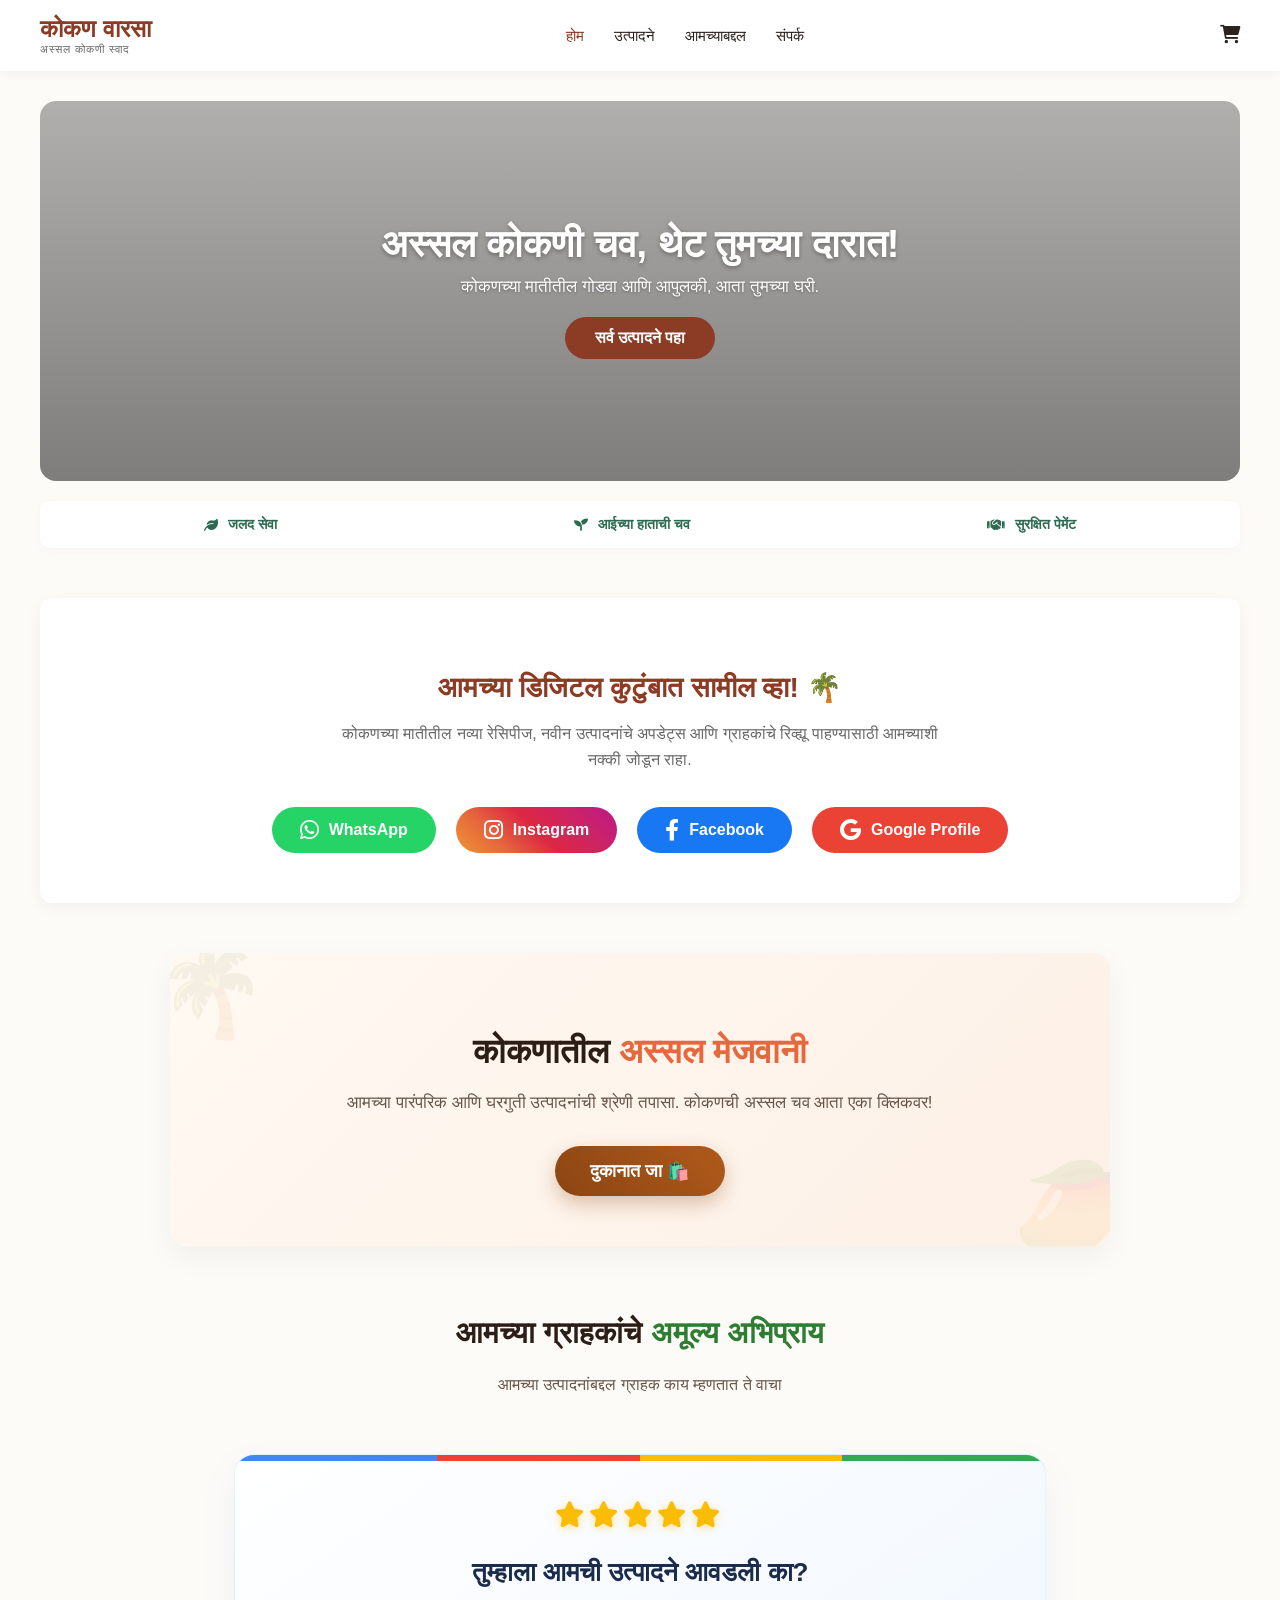
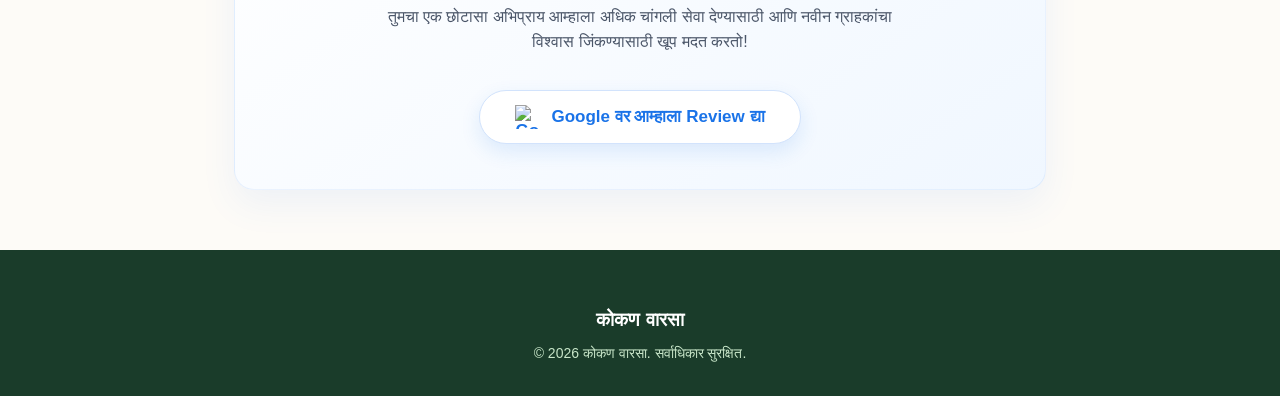
==== index.html @ 1f5975db "Update index.html" ====
<!DOCTYPE html>
<html lang="mr">
<head>
    <meta charset="UTF-8">
    <meta name="viewport" content="width=device-width, initial-scale=1.0">
    <title>कोकण वारसा - अस्सल कोकणी स्वाद</title>
    <link href="https://cdnjs.cloudflare.com/ajax/libs/font-awesome/6.0.0/css/all.min.css" rel="stylesheet">
    <link href="https://fonts.googleapis.com/css2?family=Noto+Sans+Marathi:wght@400;500;600;700&display=swap" rel="stylesheet">
    <link rel="stylesheet" href="style.css?v=7">
</head>
<body>

    <!-- Header -->
    <header>
        <div class="nav-container">
            <div class="logo-area" onclick="location.href='index.html'" style="cursor: pointer;">
                <h1>कोकण वारसा</h1>
                <p>अस्सल कोकणी स्वाद</p>
            </div>
            <ul class="nav-links">
                <li><a href="index.html" class="active" style="color:var(--primary); text-decoration:none;">होम</a></li>
                <li><a href="products.html" style="color:inherit; text-decoration:none;">उत्पादने</a></li>
                <li><a href="products.html#about" style="color:inherit; text-decoration:none;">आमच्याबद्दल</a></li>
                <li><a href="products.html#contact" style="color:inherit; text-decoration:none;">संपर्क</a></li>
            </ul>
            <div class="nav-icons" style="display: flex; gap: 15px; align-items: center;">
                <div class="cart-icon-wrapper" onclick="location.href='products.html#cart'" style="cursor: pointer; position: relative; font-size: 18px;">
                    <i class="fas fa-shopping-cart"></i>
                </div>
            </div>
        </div>
    </header>

    <!-- HOME PAGE HERO & HIGHLIGHTS -->
    <div class="container">
        <!-- Hero Banner -->
        <div class="hero-banner">
            <div class="hero-content">
                <h2>अस्सल कोकणी चव, थेट तुमच्या दारात!</h2>
                <p>कोकणच्या मातीतील गोडवा आणि आपुलकी, आता तुमच्या घरी.</p>
                <button class="btn-banner" onclick="location.href='products.html'">सर्व उत्पादने पहा</button>
            </div>
        </div>

 <!-- Trust Badges -->
        <div class="trust-badges-bar">
            <div class="trust-badge-item"><i class="fas fa-leaf" style="color:var(--green-badge);"></i> जलद सेवा </div>
            <div class="trust-badge-item"><i class="fas fa-seedling" style="color:var(--green-badge);"></i> आईच्या हाताची चव </div>
            <div class="trust-badge-item"><i class="fas fa-handshake" style="color:var(--green-badge);"></i> सुरक्षित पेमेंट </div>
        </div>
        
<!-- 🌟 Social Community Section 🌟 -->
    <section class="social-community container" style="margin-top: 50px; margin-bottom: 50px; text-align: center; padding: 50px 20px; background: var(--card-bg, #ffffff); border-radius: 12px; box-shadow: 0 4px 15px rgba(0,0,0,0.05);">
        
        <h2 style="font-size: 28px; color: var(--primary); margin-bottom: 12px; font-weight: 700;">
            आमच्या डिजिटल कुटुंबात सामील व्हा! 🌴
        </h2>
        
        <p style="color: var(--gray-text); font-size: 16px; margin-bottom: 35px; max-width: 600px; margin-left: auto; margin-right: auto; line-height: 1.6;">
            कोकणच्या मातीतील नव्या रेसिपीज, नवीन उत्पादनांचे अपडेट्स आणि ग्राहकांचे रिव्ह्यू पाहण्यासाठी आमच्याशी नक्की जोडून राहा.
        </p>

        <!-- Social Media Buttons -->
        <div class="social-buttons" style="display: flex; justify-content: center; gap: 20px; flex-wrap: wrap;">
            
            <!-- WhatsApp Business Button -->
            <a href="https://wa.me/91XXXXXXXXXX" target="_blank" style="text-decoration: none; display: flex; align-items: center; gap: 10px; background: #25D366; color: white; padding: 12px 28px; border-radius: 30px; font-weight: bold; font-size: 16px; transition: transform 0.2s, box-shadow 0.2s;" onmouseover="this.style.transform='translateY(-3px)'; this.style.boxShadow='0 5px 15px rgba(37, 211, 102, 0.4)';" onmouseout="this.style.transform='translateY(0)'; this.style.boxShadow='none';">
                <i class="fab fa-whatsapp" style="font-size: 22px;"></i> WhatsApp
            </a>

            <!-- Instagram Button -->
            <a href="#" target="_blank" style="text-decoration: none; display: flex; align-items: center; gap: 10px; background: linear-gradient(45deg, #f09433 0%, #e6683c 25%, #dc2743 50%, #cc2366 75%, #bc1888 100%); color: white; padding: 12px 28px; border-radius: 30px; font-weight: bold; font-size: 16px; transition: transform 0.2s, box-shadow 0.2s;" onmouseover="this.style.transform='translateY(-3px)'; this.style.boxShadow='0 5px 15px rgba(220, 39, 67, 0.4)';" onmouseout="this.style.transform='translateY(0)'; this.style.boxShadow='none';">
                <i class="fab fa-instagram" style="font-size: 22px;"></i> Instagram
            </a>

            <!-- Facebook Button -->
            <a href="#" target="_blank" style="text-decoration: none; display: flex; align-items: center; gap: 10px; background: #1877F2; color: white; padding: 12px 28px; border-radius: 30px; font-weight: bold; font-size: 16px; transition: transform 0.2s, box-shadow 0.2s;" onmouseover="this.style.transform='translateY(-3px)'; this.style.boxShadow='0 5px 15px rgba(24, 119, 242, 0.4)';" onmouseout="this.style.transform='translateY(0)'; this.style.boxShadow='none';">
                <i class="fab fa-facebook-f" style="font-size: 22px;"></i> Facebook
            </a>

            <!-- Google Profile Button -->
<a href="#" target="_blank" style="text-decoration: none; display: flex; align-items: center; gap: 10px; background: #EA4335; color: white; padding: 12px 28px; border-radius: 30px; font-weight: bold; font-size: 16px; transition: transform 0.2s, box-shadow 0.2s;" onmouseover="this.style.transform='translateY(-3px)'; this.style.boxShadow='0 5px 15px rgba(234, 67, 53, 0.4)';" onmouseout="this.style.transform='translateY(0)'; this.style.boxShadow='none';">
    <i class="fab fa-google" style="font-size: 22px;"></i> Google Profile
</a>

        </div>
    </section>
        
       

       <!-- 🌟 Premium Call-to-Action Section 🌟 -->
<section style="background: linear-gradient(135deg, #fff9f2 0%, #fdf0e6 100%); padding: 50px 20px; text-align: center; border-radius: 16px; margin: 40px auto; max-width: 900px; box-shadow: 0 10px 30px rgba(0,0,0,0.05); position: relative; overflow: hidden;">

    <!-- Decorative background elements -->
    <div style="position: absolute; top: -15px; left: -15px; opacity: 0.08; font-size: 90px;">🌴</div>
    <div style="position: absolute; bottom: -15px; right: -15px; opacity: 0.08; font-size: 90px;">🥭</div>

    <h2 style="font-size: 34px; color: #2c1e16; margin-bottom: 12px; font-weight: 800;">
        कोकणातील <span style="color: #e6683c;">अस्सल मेजवानी</span>
    </h2>

    <p style="color: #66554a; font-size: 17px; margin-bottom: 30px; font-weight: 500; max-width: 600px; margin-left: auto; margin-right: auto; line-height: 1.6;">
        आमच्या पारंपरिक आणि घरगुती उत्पादनांची श्रेणी तपासा. कोकणची अस्सल चव आता एका क्लिकवर!
    </p>

    <!-- Sexy Animated Button -->
    <a href="products.html" style="display: inline-block; background: linear-gradient(45deg, #8b4513, #b05a1a); color: white; padding: 14px 35px; border-radius: 50px; font-size: 18px; font-weight: bold; text-decoration: none; box-shadow: 0 8px 20px rgba(139, 69, 19, 0.3); transition: all 0.3s ease;" onmouseover="this.style.transform='translateY(-4px)'; this.style.boxShadow='0 12px 25px rgba(139, 69, 19, 0.4)';" onmouseout="this.style.transform='translateY(0)'; this.style.boxShadow='0 8px 20px rgba(139, 69, 19, 0.3)';">
        दुकानात जा 🛍️
    </a>
</section>

<!-- 🌟 Customer Reviews Header 🌟 -->
<div style="text-align: center; margin-top: 70px; margin-bottom: 30px;">
    <h2 style="font-size: 30px; color: #2c1e16; font-weight: 800;">आमच्या ग्राहकांचे <span style="color: #2e7d32;">अमूल्य अभिप्राय</span></h2>
    <p style="color: #66554a; font-size: 16px; margin-top: 8px;">आमच्या उत्पादनांबद्दल ग्राहक काय म्हणतात ते वाचा</p>
</div>

    
        <!-- Trustindex Widget Code -->
        <script defer async src='https://cdn.trustindex.io/loader.js?1c6e66979e5d7884f726ee2fb5c'></script>
    </div>

<!-- 🌟 Leave a Google Review CTA Section 🌟 -->
<div class="google-review-cta" style="max-width: 750px; margin: 60px auto; padding: 45px 30px; background: linear-gradient(145deg, #ffffff 0%, #f0f7ff 100%); border-radius: 20px; box-shadow: 0 15px 35px rgba(66, 133, 244, 0.08); text-align: center; position: relative; overflow: hidden; border: 1px solid rgba(66, 133, 244, 0.1);">
    
    <!-- Top Google-colored accent line -->
    <div style="position: absolute; top: 0; left: 0; width: 100%; height: 6px; background: linear-gradient(90deg, #4285F4 25%, #EA4335 25%, #EA4335 50%, #FBBC05 50%, #FBBC05 75%, #34A853 75%);"></div>

    <!-- 5 Gold Stars with Glow -->
    <div style="color: #FBBC05; font-size: 26px; margin-bottom: 15px; letter-spacing: 5px; text-shadow: 0 2px 8px rgba(251, 188, 5, 0.4);">
        <i class="fas fa-star"></i><i class="fas fa-star"></i><i class="fas fa-star"></i><i class="fas fa-star"></i><i class="fas fa-star"></i>
    </div>

    <h3 style="font-size: 26px; color: #1a2b4c; margin-bottom: 12px; font-weight: 800;">
        तुम्हाला आमची उत्पादने आवडली का?
    </h3>

    <p style="color: #4a5568; font-size: 16px; margin-bottom: 35px; line-height: 1.6; max-width: 550px; margin-left: auto; margin-right: auto;">
        तुमचा एक छोटासा अभिप्राय आम्हाला अधिक चांगली सेवा देण्यासाठी आणि नवीन ग्राहकांचा विश्वास जिंकण्यासाठी खूप मदत करतो!
    </p>

    <!-- Sexy Animated Google Button -->
    <a href="TUJHI_GOOGLE_REVIEW_LINK_ITHE_TAK" target="_blank" style="display: inline-flex; align-items: center; justify-content: center; gap: 12px; background: #ffffff; color: #1a73e8; padding: 14px 35px; border-radius: 50px; font-size: 17px; font-weight: 700; text-decoration: none; border: 1px solid #d2e3fc; box-shadow: 0 8px 20px rgba(26, 115, 232, 0.12); transition: all 0.3s ease;" onmouseover="this.style.transform='translateY(-4px)'; this.style.boxShadow='0 12px 25px rgba(26, 115, 232, 0.25)'; this.style.borderColor='#1a73e8';" onmouseout="this.style.transform='translateY(0)'; this.style.boxShadow='0 8px 20px rgba(26, 115, 232, 0.12)'; this.style.borderColor='#d2e3fc';">
        <img src="https://www.pngwing.com/en/search?q=google" alt="Google Logo" style="width: 24px; height: 24px;">
        Google वर आम्हाला Review द्या
    </a>

</div>
    
    <!-- Footer -->
    <footer style="background-color: #1A3C2A; color: #E8F5E9; padding: 40px 20px 20px; margin-top: 50px;">
        <div style="max-width: 1200px; margin: 0 auto; text-align: center;">
            <h3 style="color: #fff; margin-bottom: 10px;">कोकण वारसा</h3>
            <p style="color: #C8E6C9; font-size: 14px;">© 2026 कोकण वारसा. सर्वाधिकार सुरक्षित.</p>
        </div>
    </footer>

</body>
</html>
---- style.css ----
:root {
    --primary: #8C3B24;
    --primary-dark: #6D2B1B;
    --accent: #D4A373;
    --bg-cream: #FDFBF7;
    --dark-text: #2C221E;
    --gray-text: #666;
    --white: #FFFFFF;
    --green-badge: #2D6A4F;
}

body {
    font-family: 'Noto Sans Marathi', sans-serif;
    margin: 0;
    padding: 0;
    background-color: var(--bg-cream);
    color: var(--dark-text);
}

/* --- Header & Navbar --- */
header {
    background: var(--white);
    box-shadow: 0 2px 10px rgba(0,0,0,0.05);
    position: sticky;
    top: 0;
    z-index: 1000;
}
.nav-container {
    max-width: 1200px;
    margin: 0 auto;
    padding: 15px 20px;
    display: flex;
    justify-content: space-between;
    align-items: center;
}
.logo-area h1 {
    margin: 0;
    font-size: 24px;
    color: var(--primary);
    font-weight: 700;
}
.logo-area p {
    margin: 0;
    font-size: 11px;
    color: var(--gray-text);
    letter-spacing: 1px;
}
.nav-links {
    display: flex;
    gap: 30px;
    list-style: none;
    margin: 0;
    padding: 0;
    align-items: center;
}
.nav-links li {
    font-weight: 500;
    font-size: 15px;
    cursor: pointer;
    transition: color 0.3s;
}
.nav-links li:hover, .nav-links li.active {
    color: var(--primary);
}
.cart-icon-wrapper {
    position: relative;
}
.cart-badge {
    position: absolute;
    top: -8px;
    right: -10px;
    background: var(--primary);
    color: white;
    font-size: 11px;
    padding: 2px 6px;
    border-radius: 50%;
    font-weight: bold;
}

/* --- Hero Banner --- */
.hero-banner {
    max-width: 1200px;
    margin: 20px auto;
    border-radius: 16px;
    overflow: hidden;
    position: relative;
    height: 380px;
    background: linear-gradient(rgba(0,0,0,0.3), rgba(0,0,0,0.5)), url('https://images.unsplash.com/photo-1507525428034-b723cf961d3e?auto=format&fit=crop&w=1350&q=80') center/cover no-repeat;
    display: flex;
    align-items: center;
    justify-content: center;
    text-align: center;
    color: white;
    padding: 0 20px;
}
.hero-content h2 {
    font-size: 38px;
    margin: 0 0 10px 0;
    font-weight: 700;
    text-shadow: 0 2px 4px rgba(0,0,0,0.3);
}
.hero-content p {
    font-size: 17px;
    margin: 0 0 20px 0;
    text-shadow: 0 1px 3px rgba(0,0,0,0.3);
}
.btn-banner {
    background: var(--primary);
    color: white;
    padding: 12px 30px;
    border-radius: 30px;
    border: none;
    font-size: 16px;
    font-weight: bold;
    cursor: pointer;
    transition: background 0.3s, transform 0.2s;
}
.btn-banner:hover {
    background: var(--primary-dark);
    transform: translateY(-2px);
}

/* --- Trust Badges --- */
.trust-badges-bar {
    max-width: 1200px;
    margin: 20px auto;
    display: flex;
    justify-content: space-around;
    background: var(--white);
    padding: 15px;
    border-radius: 10px;
    box-shadow: 0 2px 8px rgba(0,0,0,0.03);
}
.trust-badge-item {
    display: flex;
    align-items: center;
    gap: 10px;
    font-weight: 600;
    font-size: 14px;
    color: var(--green-badge);
}

/* --- Layouts & Sidebar --- */
.container { max-width: 1200px; margin: 30px auto; padding: 0 20px; }
.shop-layout { display: grid; grid-template-columns: 250px 1fr; gap: 30px; }

.category-sidebar { 
    background: var(--white); 
    padding: 20px; 
    border-radius: 12px; 
    box-shadow: 0 4px 15px rgba(0,0,0,0.03); 
    height: fit-content; 
}
.category-sidebar h3 {
    margin-top: 0;
    font-size: 18px;
    border-bottom: 2px solid #eee;
    padding-bottom: 10px;
}
.category-list { list-style: none; padding: 0; margin: 0; }
.category-list li { 
    padding: 10px 12px; 
    margin-bottom: 5px; 
    border-radius: 6px; 
    cursor: pointer; 
    font-weight: 500; 
    color: #555; 
    transition: background 0.2s, color 0.2s;
}
.category-list li:hover, .category-list li.active { 
    background: #FBEEE6; 
    color: var(--primary); 
}

/* --- 🌟 ADVANCED PRODUCT CARDS & HOVER EFFECTS --- */
.products-grid { 
    display: grid; 
    grid-template-columns: repeat(auto-fill, minmax(240px, 1fr)); 
    gap: 25px; 
}

.product-card { 
    background: var(--white); 
    border-radius: 14px; 
    overflow: hidden; 
    box-shadow: 0 4px 12px rgba(0,0,0,0.04); 
    display: flex; 
    flex-direction: column; 
    border: 1px solid #eaeaea;
    position: relative;
    /* ॲडव्हान्स ट्रान्झिशन फॉर स्मूथ होव्हर */
    transition: all 0.4s cubic-bezier(0.165, 0.84, 0.44, 1);
}

/* जेव्हा माउस कार्डवर जाईल तेव्हाचा जादुई इफेक्ट (Advanced Hover) */
.product-card:hover {
    transform: translateY(-8px);
    box-shadow: 0 12px 30px rgba(140, 59, 36, 0.15);
    border-color: var(--accent);
}

/* उपलब्धता बॅज (Stock/Availability Badge) */
.stock-badge {
    position: absolute;
    top: 12px;
    left: 12px;
    background: rgba(45, 106, 79, 0.9);
    color: white;
    font-size: 11px;
    font-weight: 600;
    padding: 4px 10px;
    border-radius: 20px;
    z-index: 10;
    backdrop-filter: blur(4px);
    box-shadow: 0 2px 5px rgba(0,0,0,0.1);
}

.product-img-wrap { 
    width: 100%; 
    height: 200px; 
    background: #fcfbfa; 
    display: flex; 
    align-items: center; 
    justify-content: center; 
    overflow: hidden; 
    position: relative;
}

/* फोटोवर होव्हर केल्यावर हलका झूम होणे */
.product-card img { 
    width: 100%; 
    height: 100%; 
    object-fit: contain; 
    padding: 12px; 
    box-sizing: border-box; 
    transition: transform 0.5s ease;
}

.product-card:hover img {
    transform: scale(1.08);
}

.product-info { 
    padding: 18px; 
    display: flex; 
    flex-direction: column; 
    flex-grow: 1; 
}

.product-title { 
    font-size: 17px; 
    font-weight: 600; 
    margin: 0 0 6px 0; 
    color: var(--dark-text);
}

.product-price { 
    font-size: 18px; 
    color: var(--primary); 
    font-weight: 700; 
    margin: 8px 0 15px 0; 
    margin-top: auto; 
}

.btn-cart { 
    background: var(--primary); 
    color: white; 
    border: none; 
    padding: 11px; 
    border-radius: 8px; 
    font-weight: 600; 
    cursor: pointer; 
    width: 100%; 
    transition: background 0.3s, transform 0.2s;
}

.btn-cart:hover {
    background: var(--primary-dark);
}

/* --- Cart & Pages Box --- */
.cart-box { 
    background: var(--white); 
    padding: 30px; 
    border-radius: 12px; 
    box-shadow: 0 4px 15px rgba(0,0,0,0.03); 
    max-width: 700px; 
    margin: 0 auto; 
}
.cart-item { 
    display: flex; 
    justify-content: space-between; 
    align-items: center; 
    border-bottom: 1px solid #eee; 
    padding: 12px 0; 
}
.page-section { display: none; }
.page-section.active { display: block; }

@media(max-width: 768px) { 
    .shop-layout { grid-template-columns: 1fr; } 
    .hero-content h2 { font-size: 26px; } 
}
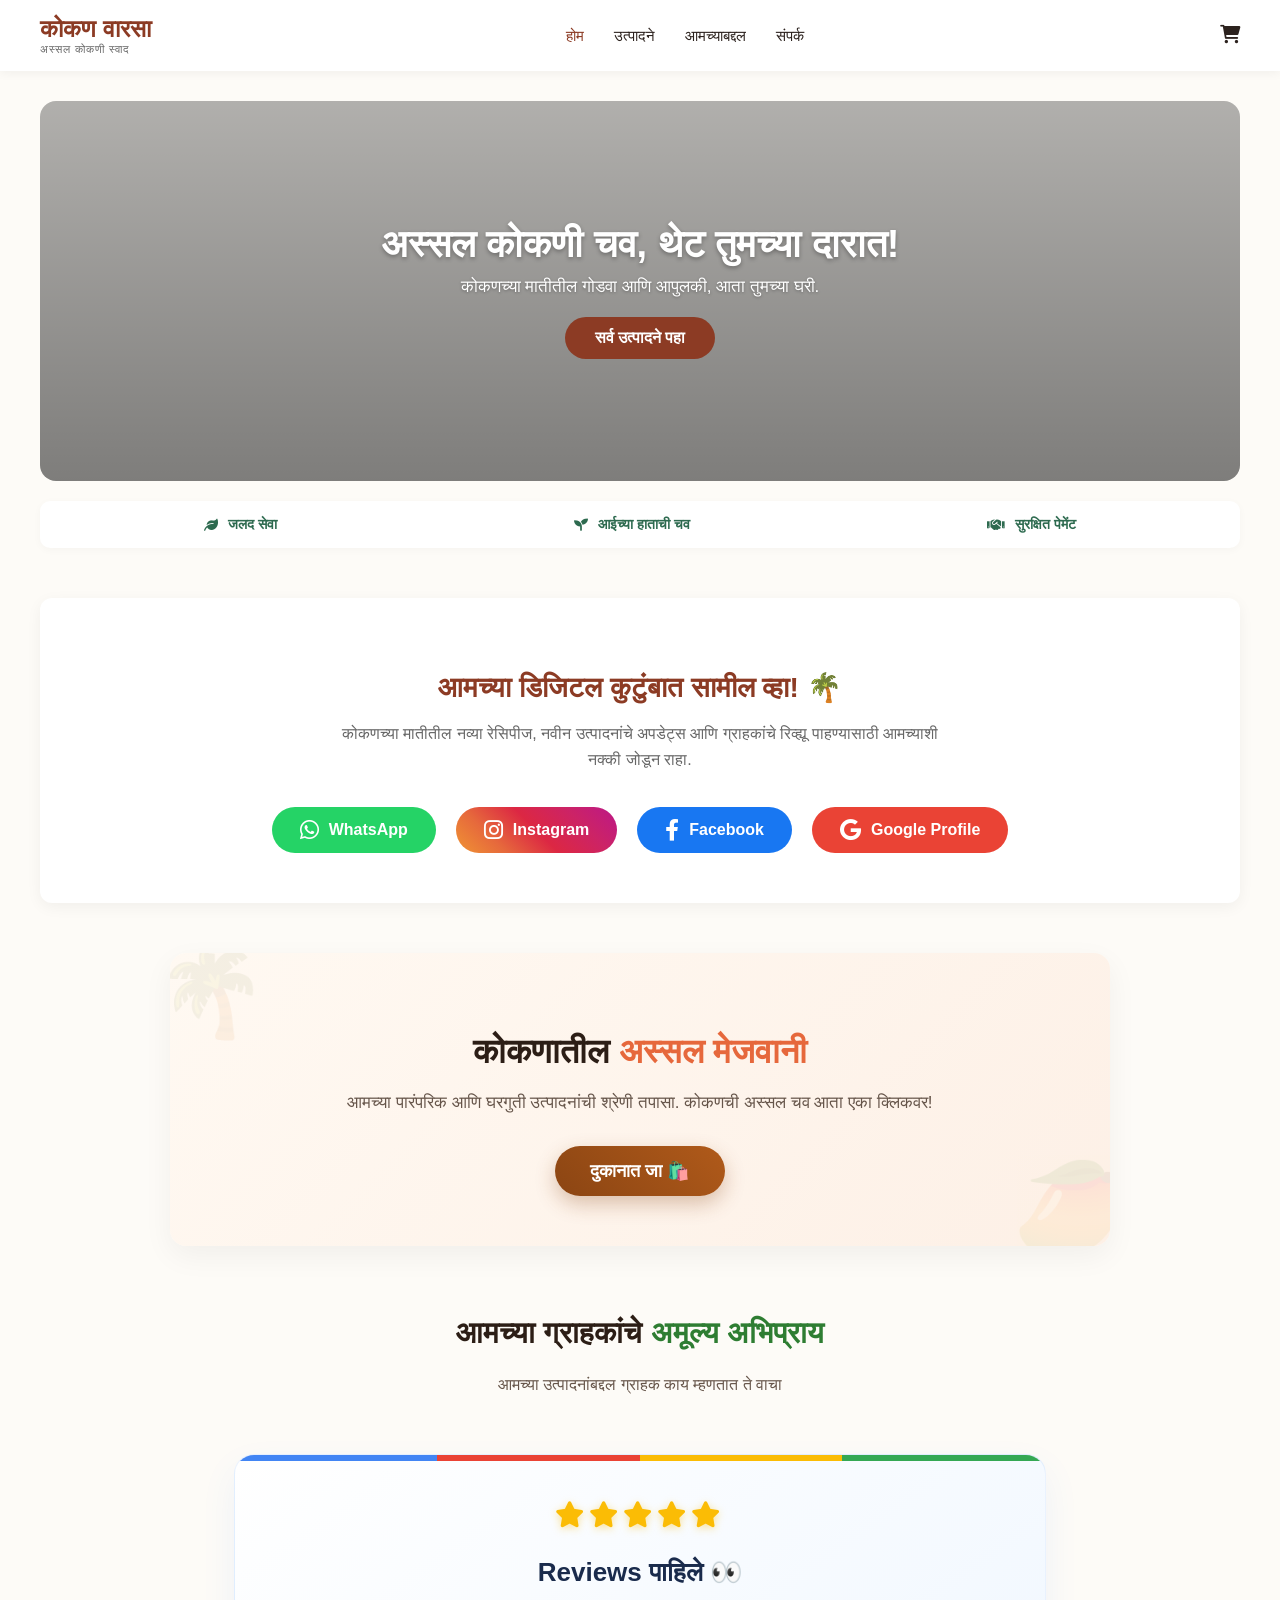
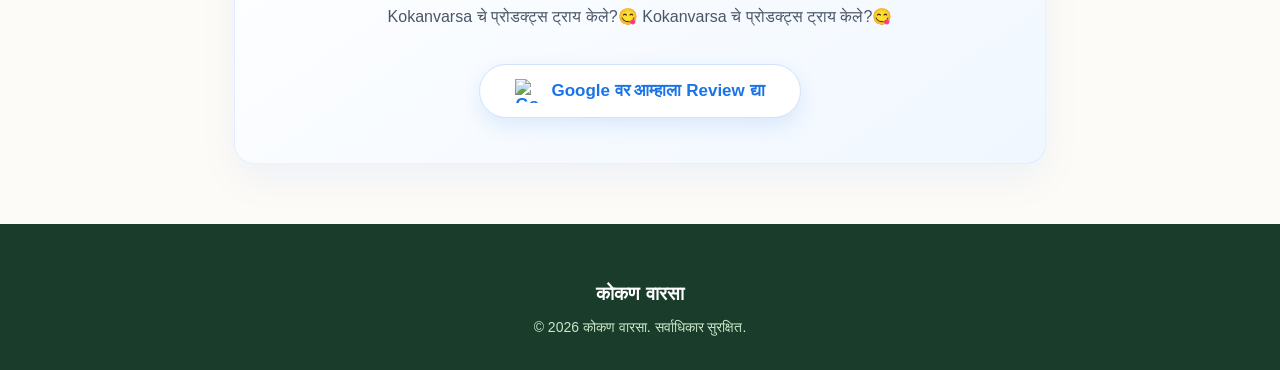
==== commit 6e4a1562: "Update index.html" ====
--- a/index.html
+++ b/index.html
@@ -132,16 +132,16 @@
     </div>
 
     <h3 style="font-size: 26px; color: #1a2b4c; margin-bottom: 12px; font-weight: 800;">
-        तुम्हाला आमची उत्पादने आवडली का?
+        Reviews पाहिले 👀
     </h3>
 
     <p style="color: #4a5568; font-size: 16px; margin-bottom: 35px; line-height: 1.6; max-width: 550px; margin-left: auto; margin-right: auto;">
-        तुमचा एक छोटासा अभिप्राय आम्हाला अधिक चांगली सेवा देण्यासाठी आणि नवीन ग्राहकांचा विश्वास जिंकण्यासाठी खूप मदत करतो!
+        Kokanvarsa चे प्रोडक्ट्स ट्राय केले?😋 Kokanvarsa चे प्रोडक्ट्स ट्राय केले?😋
     </p>
 
     <!-- Sexy Animated Google Button -->
     <a href="TUJHI_GOOGLE_REVIEW_LINK_ITHE_TAK" target="_blank" style="display: inline-flex; align-items: center; justify-content: center; gap: 12px; background: #ffffff; color: #1a73e8; padding: 14px 35px; border-radius: 50px; font-size: 17px; font-weight: 700; text-decoration: none; border: 1px solid #d2e3fc; box-shadow: 0 8px 20px rgba(26, 115, 232, 0.12); transition: all 0.3s ease;" onmouseover="this.style.transform='translateY(-4px)'; this.style.boxShadow='0 12px 25px rgba(26, 115, 232, 0.25)'; this.style.borderColor='#1a73e8';" onmouseout="this.style.transform='translateY(0)'; this.style.boxShadow='0 8px 20px rgba(26, 115, 232, 0.12)'; this.style.borderColor='#d2e3fc';">
-        <img src="https://www.pngwing.com/en/search?q=google" alt="Google Logo" style="width: 24px; height: 24px;">
+        <img src="https://e7.pngegg.com/pngimages/337/722/png-clipart-google-search-google-account-google-s-google-play-google-company-text-thumbnail.png" alt="Google Logo" style="width: 24px; height: 24px;">
         Google वर आम्हाला Review द्या
     </a>
 
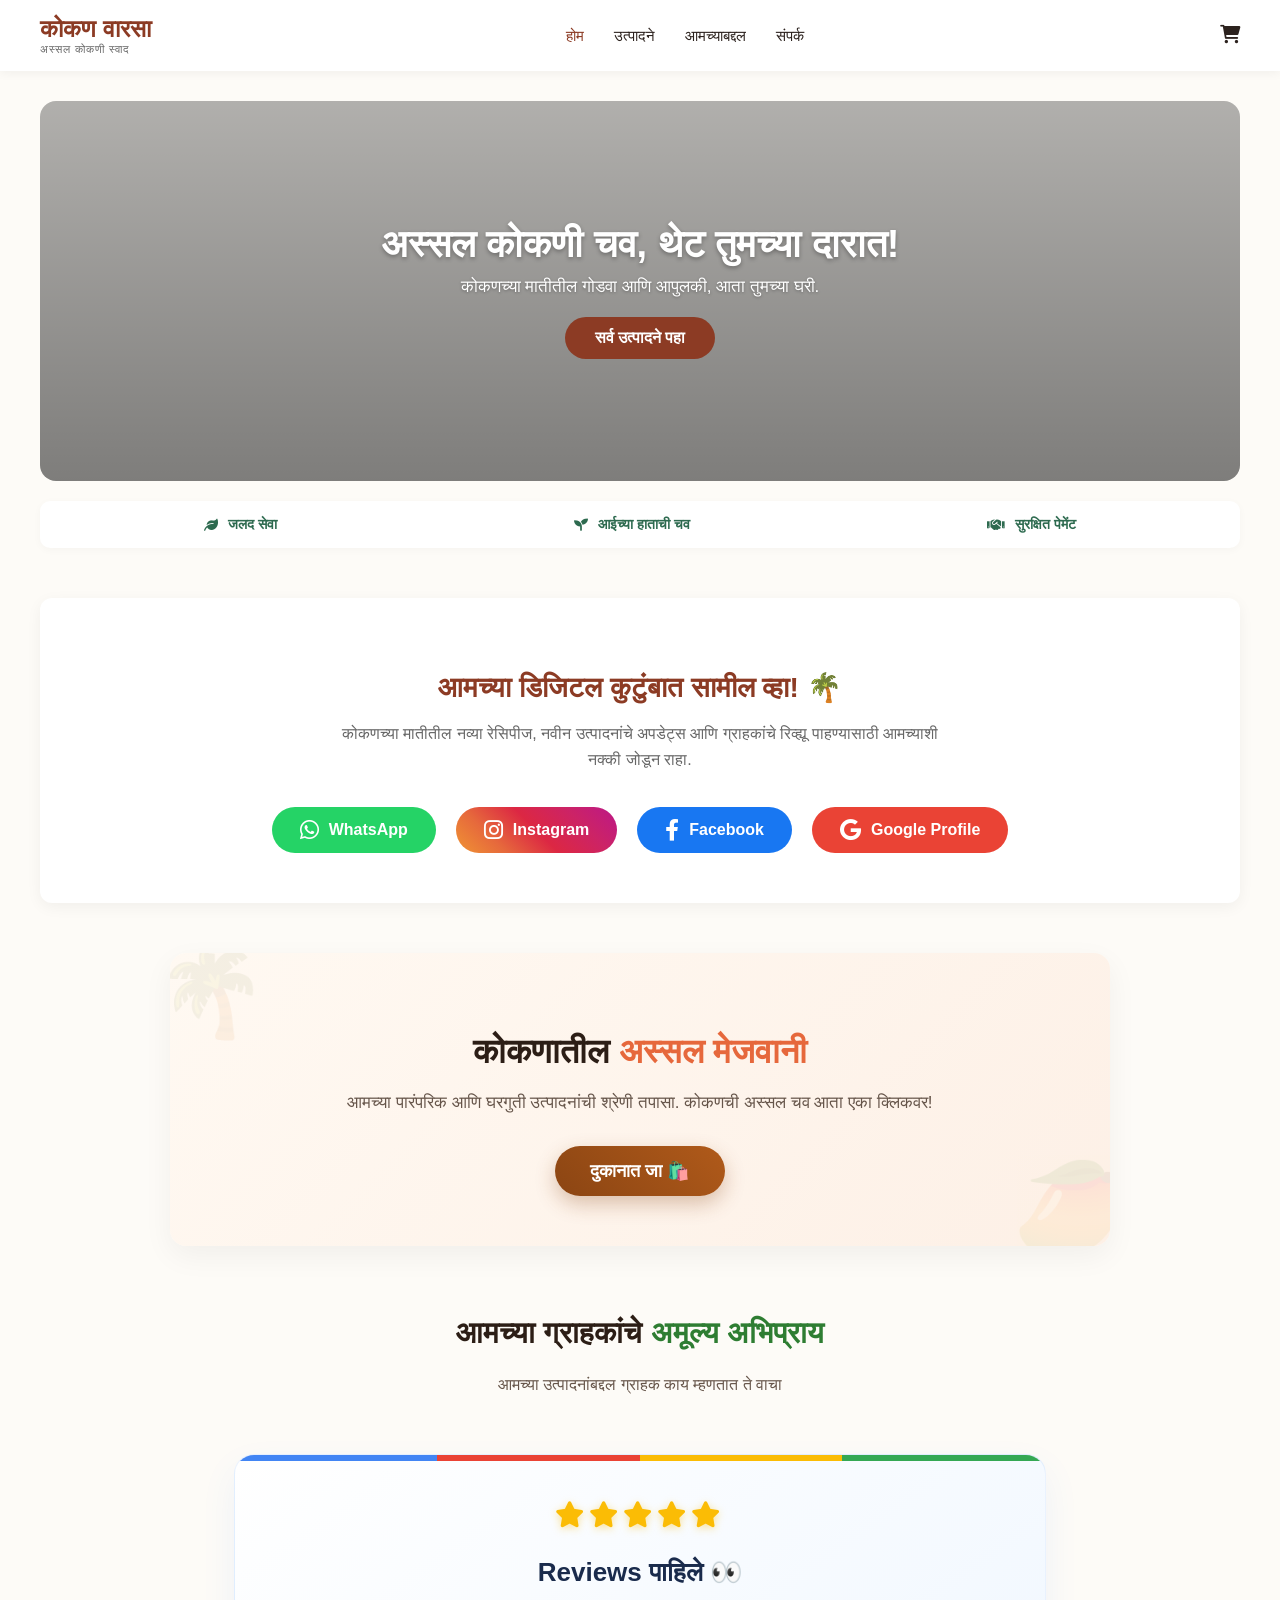
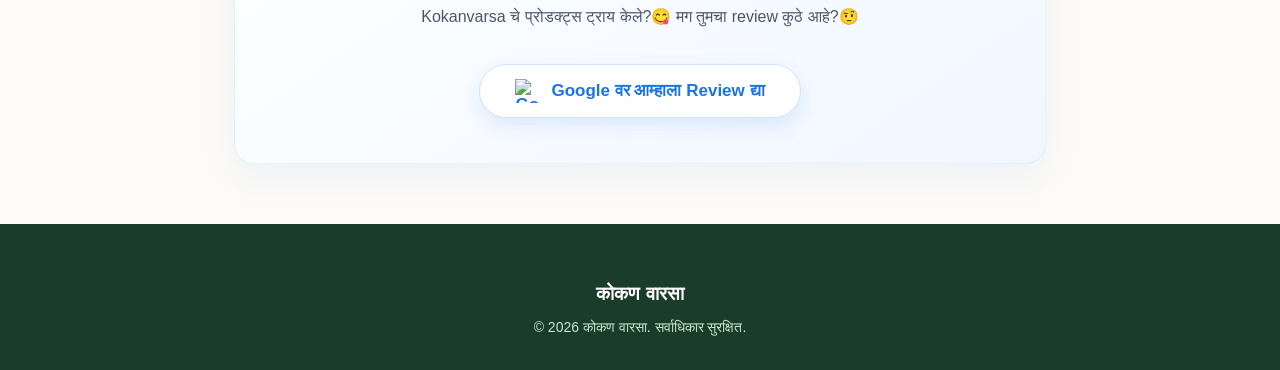
==== commit f0384489: "Update index.html" ====
--- a/index.html
+++ b/index.html
@@ -136,7 +136,7 @@
     </h3>
 
     <p style="color: #4a5568; font-size: 16px; margin-bottom: 35px; line-height: 1.6; max-width: 550px; margin-left: auto; margin-right: auto;">
-        Kokanvarsa चे प्रोडक्ट्स ट्राय केले?😋 Kokanvarsa चे प्रोडक्ट्स ट्राय केले?😋
+        Kokanvarsa चे प्रोडक्ट्स ट्राय केले?😋 मग तुमचा review कुठे आहे?🤨
     </p>
 
     <!-- Sexy Animated Google Button -->
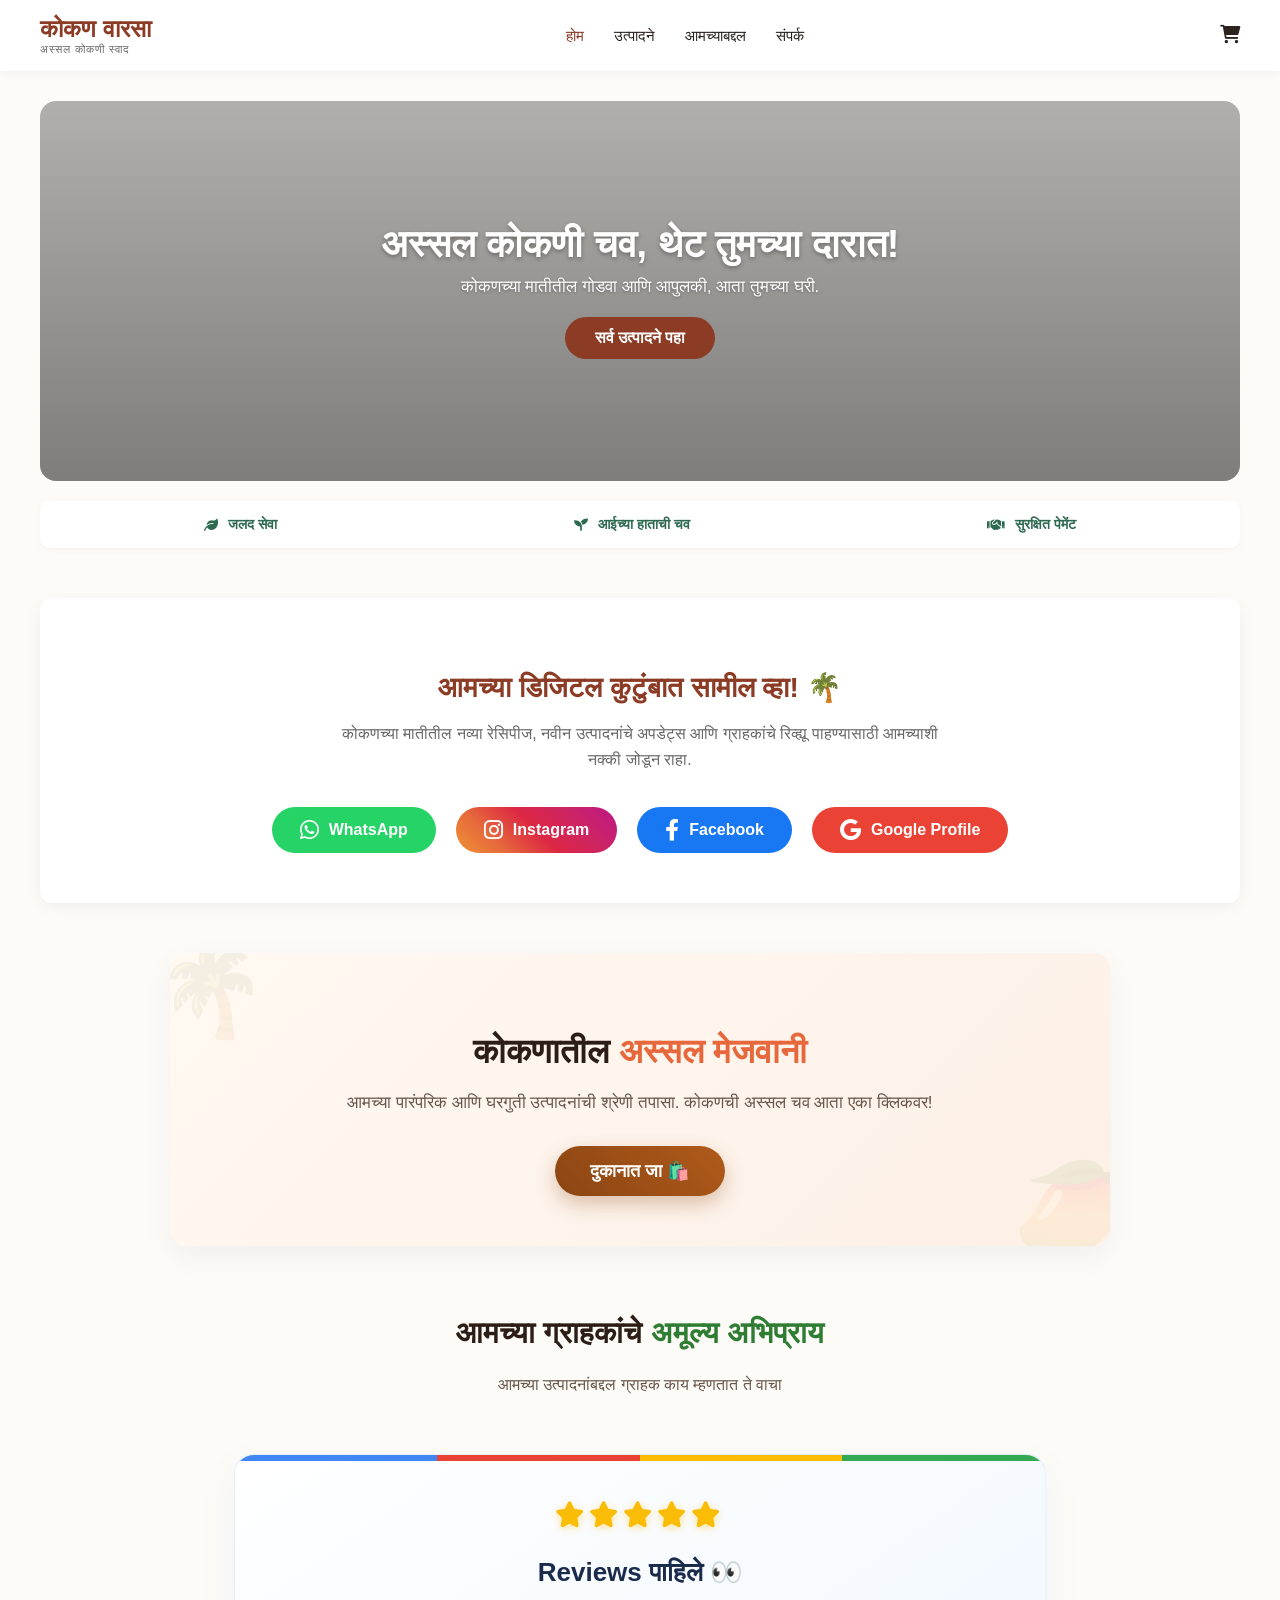
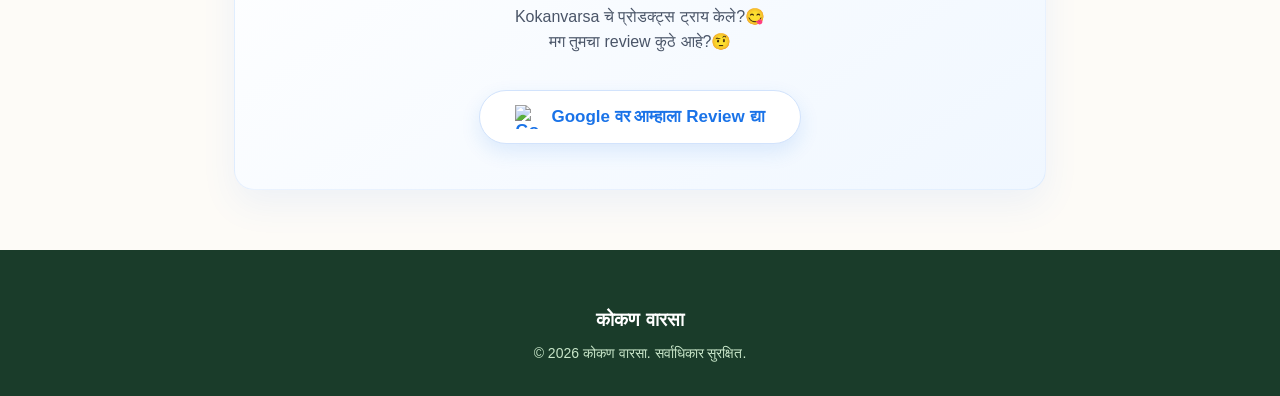
==== commit e9db7ebe: "Update index.html" ====
--- a/index.html
+++ b/index.html
@@ -136,7 +136,8 @@
     </h3>
 
     <p style="color: #4a5568; font-size: 16px; margin-bottom: 35px; line-height: 1.6; max-width: 550px; margin-left: auto; margin-right: auto;">
-        Kokanvarsa चे प्रोडक्ट्स ट्राय केले?😋 मग तुमचा review कुठे आहे?🤨
+        Kokanvarsa चे प्रोडक्ट्स ट्राय केले?😋 <br> 
+        मग तुमचा review कुठे आहे?🤨
     </p>
 
     <!-- Sexy Animated Google Button -->
